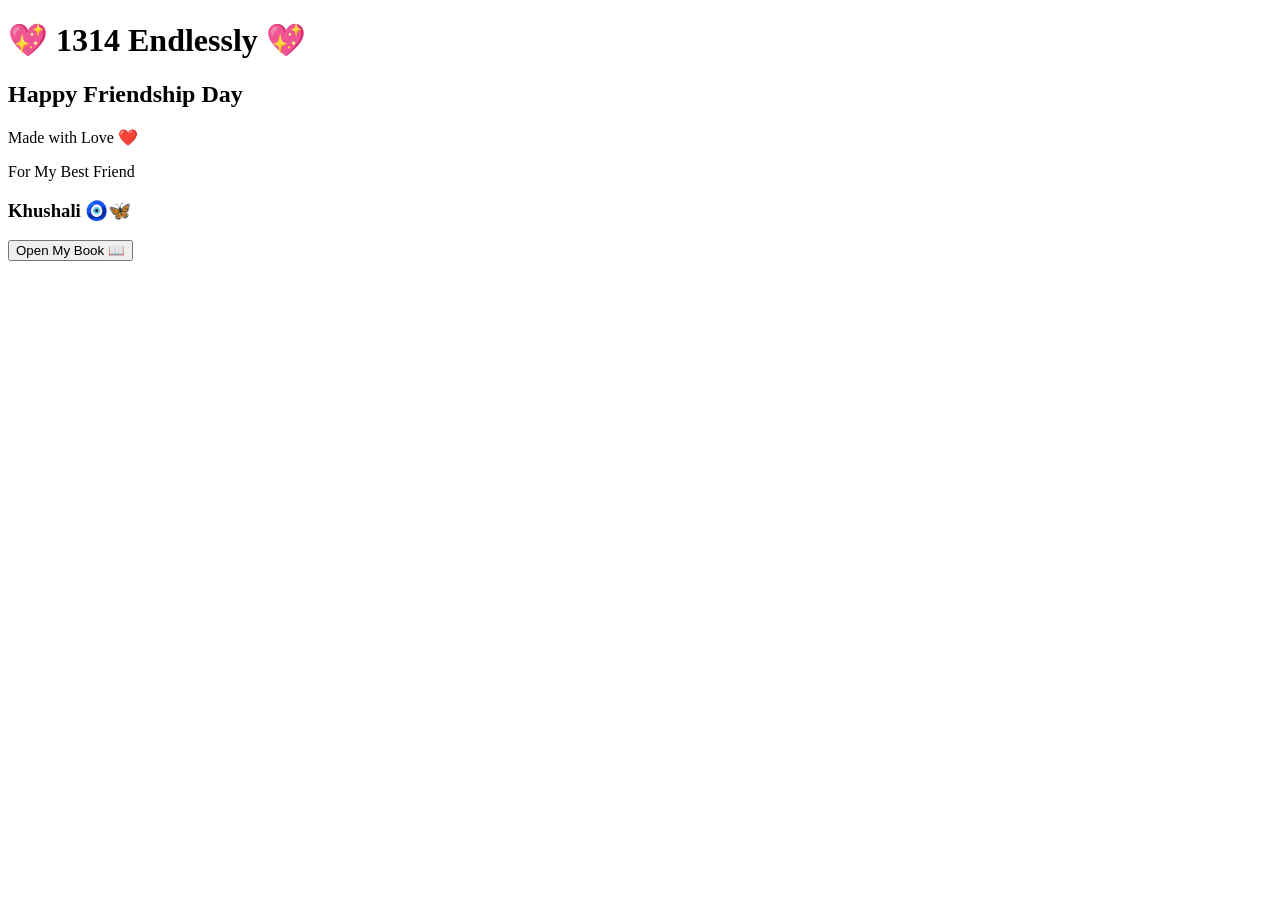
==== index.html @ 7ed36197 "Rename Index.Html to index.html" ====
<!DOCTYPE html>
<html lang="en">
<head>
<meta charset="UTF-8">
<meta name="viewport" content="width=device-width, initial-scale=1.0">
<title>1314 Endlessly ❤️</title>

<link rel="stylesheet" href="css/style.css">

</head>

<body>

<div class="welcome">

<h1>💖 1314 Endlessly 💖</h1>

<h2>Happy Friendship Day</h2>

<p>
Made with Love ❤️
</p>

<p>
For My Best Friend
</p>

<h3>Khushali 🧿🦋</h3>

<button onclick="openBook()">
Open My Book 📖
</button>

</div>

<script src="js/script.js"></script>

</body>
</html>
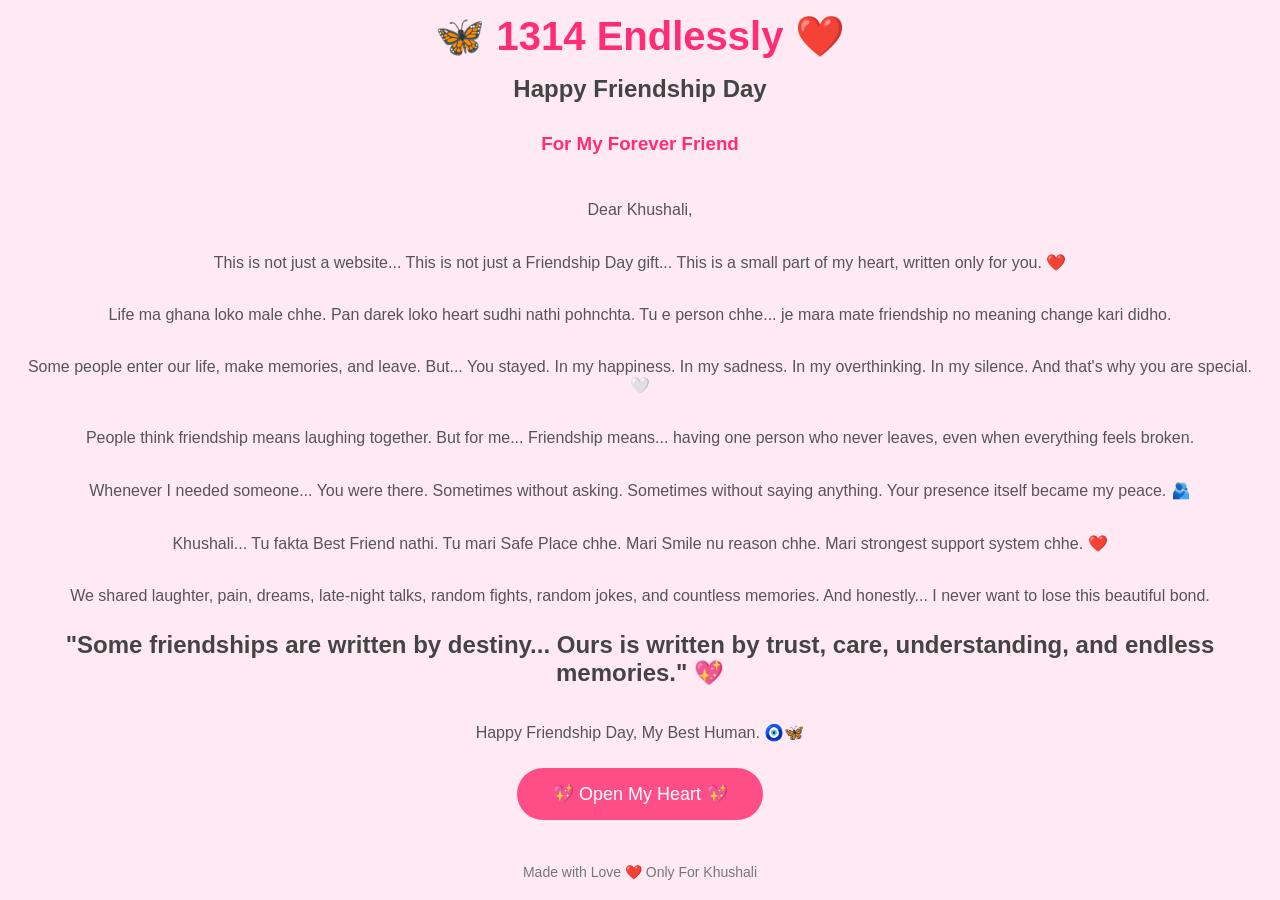
==== commit 14fde4a4: "Update index.html" ====
--- a/index.html
+++ b/index.html
@@ -1,8 +1,12 @@
 <!DOCTYPE html>
 <html lang="en">
+
 <head>
+
 <meta charset="UTF-8">
+
 <meta name="viewport" content="width=device-width, initial-scale=1.0">
+
 <title>1314 Endlessly ❤️</title>
 
 <link rel="stylesheet" href="css/style.css">
@@ -13,27 +17,214 @@
 
 <div class="welcome">
 
-<h1>💖 1314 Endlessly 💖</h1>
+<h1>🦋 1314 Endlessly ❤️</h1>
 
 <h2>Happy Friendship Day</h2>
 
-<p>
+<h3>For My Forever Friend</h3>
+
+<br>
+
+<p>
+
+Dear Khushali,
+
+</p>
+
+<br>
+
+<p>
+
+This is not just a website...
+
+This is not just a Friendship Day gift...
+
+This is a small part of my heart,
+
+written only for you.
+
+❤️
+
+</p>
+
+<br>
+
+<p>
+
+Life ma ghana loko male chhe.
+
+Pan darek loko heart sudhi nathi pohnchta.
+
+Tu e person chhe...
+
+je mara mate friendship no meaning change kari didho.
+
+</p>
+
+<br>
+
+<p>
+
+Some people enter our life,
+
+make memories,
+
+and leave.
+
+But...
+
+You stayed.
+
+In my happiness.
+
+In my sadness.
+
+In my overthinking.
+
+In my silence.
+
+And that's why
+
+you are special.
+
+🤍
+
+</p>
+
+<br>
+
+<p>
+
+People think friendship means
+
+laughing together.
+
+But for me...
+
+Friendship means...
+
+having one person
+
+who never leaves,
+
+even when everything feels broken.
+
+</p>
+
+<br>
+
+<p>
+
+Whenever I needed someone...
+
+You were there.
+
+Sometimes without asking.
+
+Sometimes without saying anything.
+
+Your presence itself became my peace.
+
+🫂
+
+</p>
+
+<br>
+
+<p>
+
+Khushali...
+
+Tu fakta Best Friend nathi.
+
+Tu mari Safe Place chhe.
+
+Mari Smile nu reason chhe.
+
+Mari strongest support system chhe.
+
+❤️
+
+</p>
+
+<br>
+
+<p>
+
+We shared
+
+laughter,
+
+pain,
+
+dreams,
+
+late-night talks,
+
+random fights,
+
+random jokes,
+
+and countless memories.
+
+And honestly...
+
+I never want to lose this beautiful bond.
+
+</p>
+
+<br>
+
+<h2>
+
+"Some friendships are written by destiny...
+
+Ours is written by trust,
+
+care,
+
+understanding,
+
+and endless memories."
+
+💖
+
+</h2>
+
+<br>
+
+<p>
+
+Happy Friendship Day,
+
+My Best Human.
+
+🧿🦋
+
+</p>
+
+<br>
+
+<button onclick="openBook()">
+
+💖 Open My Heart 💖
+
+</button>
+
+<br><br>
+
+<p style="font-size:14px;color:#777;">
+
 Made with Love ❤️
-</p>
-
-<p>
-For My Best Friend
-</p>
-
-<h3>Khushali 🧿🦋</h3>
-
-<button onclick="openBook()">
-Open My Book 📖
-</button>
+
+Only For Khushali
+
+</p>
 
 </div>
 
 <script src="js/script.js"></script>
 
 </body>
+
 </html>
--- a/css/style.css
+++ b/css/style.css
@@ -0,0 +1,237 @@
+/* =========================
+   GLOBAL
+========================= */
+
+*{
+    margin:0;
+    padding:0;
+    box-sizing:border-box;
+}
+
+body{
+    font-family:Arial, Helvetica, sans-serif;
+    background:#ffeaf4;
+    overflow:hidden;
+}
+
+/* =========================
+   WELCOME PAGE
+========================= */
+
+.welcome{
+    height:100vh;
+    display:flex;
+    flex-direction:column;
+    justify-content:center;
+    align-items:center;
+    text-align:center;
+    padding:20px;
+}
+
+.welcome h1{
+    font-size:40px;
+    color:#ff2d75;
+    margin-bottom:15px;
+}
+
+.welcome h2{
+    color:#444;
+    margin-bottom:10px;
+}
+
+.welcome p{
+    margin:8px 0;
+    color:#555;
+}
+
+.welcome h3{
+    margin:20px 0;
+    color:#ff2d75;
+}
+
+button{
+    padding:15px 35px;
+    border:none;
+    border-radius:40px;
+    background:#ff4d88;
+    color:white;
+    font-size:18px;
+    cursor:pointer;
+    transition:.3s;
+}
+
+button:hover{
+    background:#ff2d75;
+}
+
+/* =========================
+   BOOK
+========================= */
+
+.book{
+    width:100%;
+    height:100vh;
+    display:flex;
+    justify-content:center;
+    align-items:center;
+    padding:20px;
+}
+
+/* =========================
+   PAGE
+========================= */
+
+.page{
+
+    display:none;
+
+    width:95%;
+    max-width:700px;
+
+    height:90vh;
+
+    background:white;
+
+    border-radius:20px;
+
+    box-shadow:0 0 20px rgba(0,0,0,.2);
+
+    padding:30px;
+
+    text-align:center;
+
+    justify-content:center;
+
+    align-items:center;
+
+    flex-direction:column;
+
+    animation:fade .6s;
+
+}
+
+.page.active{
+    display:flex;
+}
+
+.page h1{
+    color:#ff2d75;
+    margin-bottom:20px;
+}
+
+.page h2{
+    margin-bottom:20px;
+}
+
+.page p{
+    font-size:18px;
+    line-height:30px;
+    color:#444;
+}
+
+.page img{
+    width:250px;
+    border-radius:15px;
+    margin:20px 0;
+    box-shadow:0 0 15px rgba(0,0,0,.2);
+}
+
+/* =========================
+   BUTTONS
+========================= */
+
+.controls{
+
+    position:fixed;
+
+    bottom:20px;
+
+    left:0;
+
+    width:100%;
+
+    display:flex;
+
+    justify-content:center;
+
+    gap:20px;
+
+}
+
+.controls button{
+
+    padding:12px 25px;
+
+    font-size:18px;
+
+}
+
+/* =========================
+   ANIMATION
+========================= */
+
+@keyframes fade{
+
+    from{
+
+        opacity:0;
+
+        transform:translateX(50px);
+
+    }
+
+    to{
+
+        opacity:1;
+
+        transform:translateX(0);
+
+    }
+
+}
+
+/* =========================
+   MOBILE
+========================= */
+
+@media(max-width:768px){
+
+.page{
+
+width:95%;
+
+height:88vh;
+
+padding:20px;
+
+}
+
+.page h1{
+
+font-size:28px;
+
+}
+
+.page p{
+
+font-size:16px;
+
+line-height:26px;
+
+}
+
+.page img{
+
+width:200px;
+
+}
+
+button{
+
+font-size:16px;
+
+padding:12px 25px;
+
+}
+
+  }
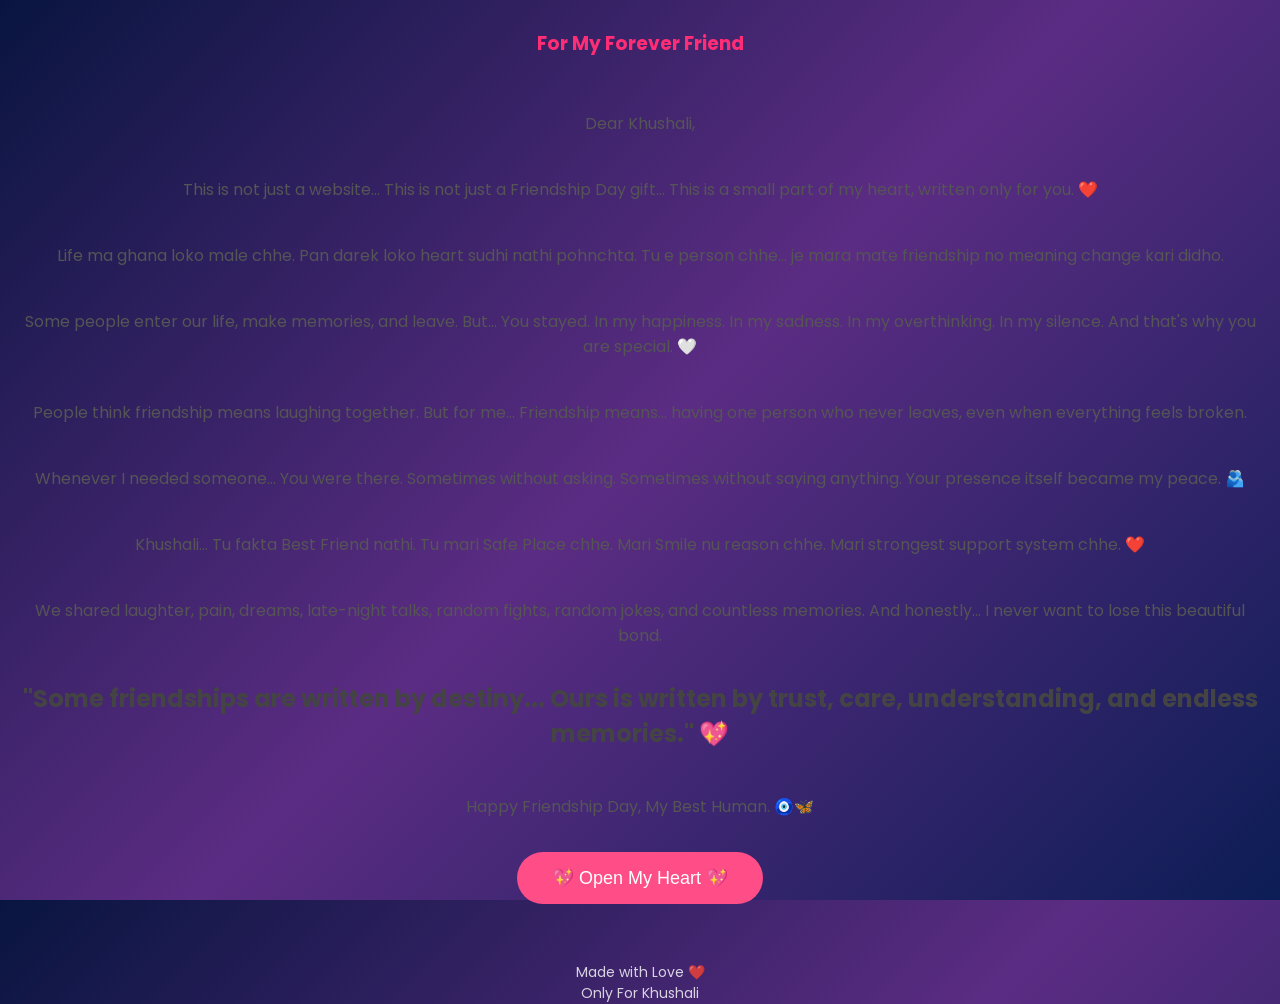
==== commit 417749b7: "Update index.html" ====
--- a/index.html
+++ b/index.html
@@ -206,25 +206,25 @@
 <br>
 
 <button onclick="openBook()">
-
 💖 Open My Heart 💖
-
 </button>
 
 <br><br>
 
-<p style="font-size:14px;color:#777;">
-
-Made with Love ❤️
-
+<p style="font-size:14px;color:#fff;opacity:.8;">
+Made with Love ❤️<br>
 Only For Khushali
-
-</p>
-
-</div>
+</p>
+
+</div> <!-- welcome div close -->
+
+<script>
+function openBook() {
+    window.location.href = "book.html";
+}
+</script>
 
 <script src="js/script.js"></script>
 
 </body>
-
 </html>
--- a/css/style.css
+++ b/css/style.css
@@ -1,16 +1,48 @@
 /* =========================
    GLOBAL
 ========================= */
-
+@import url('https://fonts.googleapis.com/css2?family=Great+Vibes&family=Poppins:wght@300;400;600;700&display=swap');
+.title{
+    font-family:'Great Vibes', cursive;
+}
 *{
     margin:0;
     padding:0;
     box-sizing:border-box;
 }
-
+.page{
+    display:none;
+    width:95%;
+    max-width:700px;
+    height:90vh;
+
+    background:rgba(255,255,255,.12);
+    backdrop-filter:blur(15px);
+    border:1px solid rgba(255,255,255,.2);
+    border-radius:25px;
+    box-shadow:0 10px 40px rgba(0,0,0,.35);
+
+    padding:30px;
+
+    text-align:center;
+    justify-content:center;
+    align-items:center;
+    flex-direction:column;
+
+    animation:fade .6s;
+
+    overflow-y:auto;
+    scrollbar-width:none;
+}
+.page.active{
+    display:flex;
+}
+.page::-webkit-scrollbar{
+    display:none;
+}
 body{
-    font-family:Arial, Helvetica, sans-serif;
-    background:#ffeaf4;
+    font-family: 'Poppins', Arial, Helvetica, sans-serif;
+    background: linear-gradient(135deg,#091540,#5b2c83,#0c1d55);
     overflow:hidden;
 }
 
@@ -81,38 +113,9 @@
    PAGE
 ========================= */
 
-.page{
-
-    display:none;
-
-    width:95%;
-    max-width:700px;
-
-    height:90vh;
-
-    background:white;
-
-    border-radius:20px;
-
-    box-shadow:0 0 20px rgba(0,0,0,.2);
-
-    padding:30px;
-
-    text-align:center;
-
-    justify-content:center;
-
-    align-items:center;
-
-    flex-direction:column;
-
-    animation:fade .6s;
-
-}
-
-.page.active{
-    display:flex;
-}
+
+
+
 
 .page h1{
     color:#ff2d75;
@@ -126,112 +129,340 @@
 .page p{
     font-size:18px;
     line-height:30px;
-    color:#444;
-}
-
+    color:white;
+}
+
+
+
+/* =========================
+   BUTTONS
+========================= */
+
+.controls{
+
+    position:fixed;
+
+    bottom:20px;
+
+    left:0;
+
+    width:100%;
+
+    display:flex;
+
+    justify-content:center;
+
+    gap:20px;
+
+}
+
+.controls button{
+
+    padding:12px 25px;
+
+    font-size:18px;
+
+}
+
+/* =========================
+   ANIMATION
+========================= */
+
+@keyframes fade{
+
+    from{
+
+        opacity:0;
+
+        transform:translateX(50px);
+
+    }
+
+    to{
+
+        opacity:1;
+
+        transform:translateX(0);
+
+    }
+
+}
+
+/* =========================
+   MOBILE
+========================= */
+
+/* =========================
+   MOBILE
+========================= */
+
+@media(max-width:768px){
+
+    .page{
+        width:95%;
+        height:88vh;
+        padding:20px;
+    }
+
+    .page h1{
+        font-size:28px;
+    }
+
+    .page p{
+        font-size:16px;
+        line-height:26px;
+    }
+
+    button{
+        font-size:16px;
+        padding:12px 25px;
+    }
+
+    .page img{
+        width:180px;
+    }
+
+}
+
+/* =======================
+PAGE 1
+========================== */
+
+.cover-page{
+background-attachment: fixed;
+display:flex;
+justify-content:center;
+align-items:center;
+background:
+
+linear-gradient(135deg,#091540,#5b2c83,#0c1d55);
+
+background-size:400% 400%;
+
+animation:bgMove 10s infinite;
+
+color:white;
+
+position:relative;
+
+overflow:hidden;
+
+}
+
+.cover-overlay{
+
+width:100%;
+
+height:100%;
+
+display:flex;
+
+justify-content:center;
+
+align-items:center;
+
+flex-direction:column;
+
+padding:30px;
+
+text-align:center;
+
+backdrop-filter:blur(5px);
+
+}
+
+.chapter{
+
+letter-spacing:8px;
+
+font-size:14px;
+
+opacity:.8;
+
+}
+
+.title{
+
+font-size:75px;
+
+font-weight:bold;
+
+letter-spacing:4px;
+
+margin-top:20px;
+
+margin-bottom:0;
+
+color:#FFD700;
+
+text-shadow:0 0 20px rgba(255,215,0,.6);
+
+}
+
+.subtitle{
+
+font-size:28px;
+
+margin-top:0;
+
+margin-bottom:20px;
+
+}
+
+.line{
+
+width:120px;
+
+height:3px;
+
+background:white;
+
+margin:20px auto;
+
+border-radius:20px;
+
+}
+
+.small-text{
+
+font-size:20px;
+
+line-height:35px;
+
+max-width:550px;
+
+margin-bottom:30px;
+
+}
+
+.friend-box{
+
+background:rgba(255,255,255,.12);
+
+padding:25px;
+
+border-radius:25px;
+
+backdrop-filter:blur(10px);
+
+width:90%;
+
+max-width:550px;
+
+}
+
+.friend-box h2{
+
+margin-bottom:15px;
+
+}
+
+.friend-box p{
+    font-size:18px;
+    line-height:30px;
+    color:white;
+}
+
+.heart{
+
+font-size:60px;
+
+margin-top:30px;
+
+animation:heartBeat 1.5s infinite;
+
+}
+
+.swipe{
+
+margin-top:30px;
+
+font-size:18px;
+
+animation:move 1.5s infinite;
+
+}
+
+/* Background Animation */
+
+@keyframes bgMove{
+
+0%{
+
+background-position:0% 50%;
+
+}
+
+50%{
+
+background-position:100% 50%;
+
+}
+
+100%{
+
+background-position:0% 50%;
+
+}
+
+}
+
+@keyframes heartBeat{
+
+0%{
+
+transform:scale(1);
+
+}
+
+50%{
+
+transform:scale(1.15);
+
+}
+
+100%{
+
+transform:scale(1);
+
+}
+
+}
+
+@keyframes move{
+
+0%{
+
+transform:translateX(0);
+
+}
+
+50%{
+
+transform:translateX(-15px);
+
+}
+
+100%{
+
+transform:translateX(0);
+
+}
+
+}
 .page img{
-    width:250px;
+    width:220px;
+    height:auto;
     border-radius:15px;
+    margin:10px;
+    object-fit:cover;
+    box-shadow:0 5px 15px rgba(0,0,0,.4);
+}
+
+.gallery{
+    display:flex;
+    flex-wrap:wrap;
+    justify-content:center;
+    gap:15px;
     margin:20px 0;
-    box-shadow:0 0 15px rgba(0,0,0,.2);
-}
-
-/* =========================
-   BUTTONS
-========================= */
-
-.controls{
-
-    position:fixed;
-
-    bottom:20px;
-
-    left:0;
-
-    width:100%;
-
-    display:flex;
-
-    justify-content:center;
-
-    gap:20px;
-
-}
-
-.controls button{
-
-    padding:12px 25px;
-
-    font-size:18px;
-
-}
-
-/* =========================
-   ANIMATION
-========================= */
-
-@keyframes fade{
-
-    from{
-
-        opacity:0;
-
-        transform:translateX(50px);
-
-    }
-
-    to{
-
-        opacity:1;
-
-        transform:translateX(0);
-
-    }
-
-}
-
-/* =========================
-   MOBILE
-========================= */
-
-@media(max-width:768px){
-
-.page{
-
-width:95%;
-
-height:88vh;
-
-padding:20px;
-
-}
-
-.page h1{
-
-font-size:28px;
-
-}
-
-.page p{
-
-font-size:16px;
-
-line-height:26px;
-
-}
-
-.page img{
-
-width:200px;
-
-}
-
-button{
-
-font-size:16px;
-
-padding:12px 25px;
-
-}
-
-  }
+}
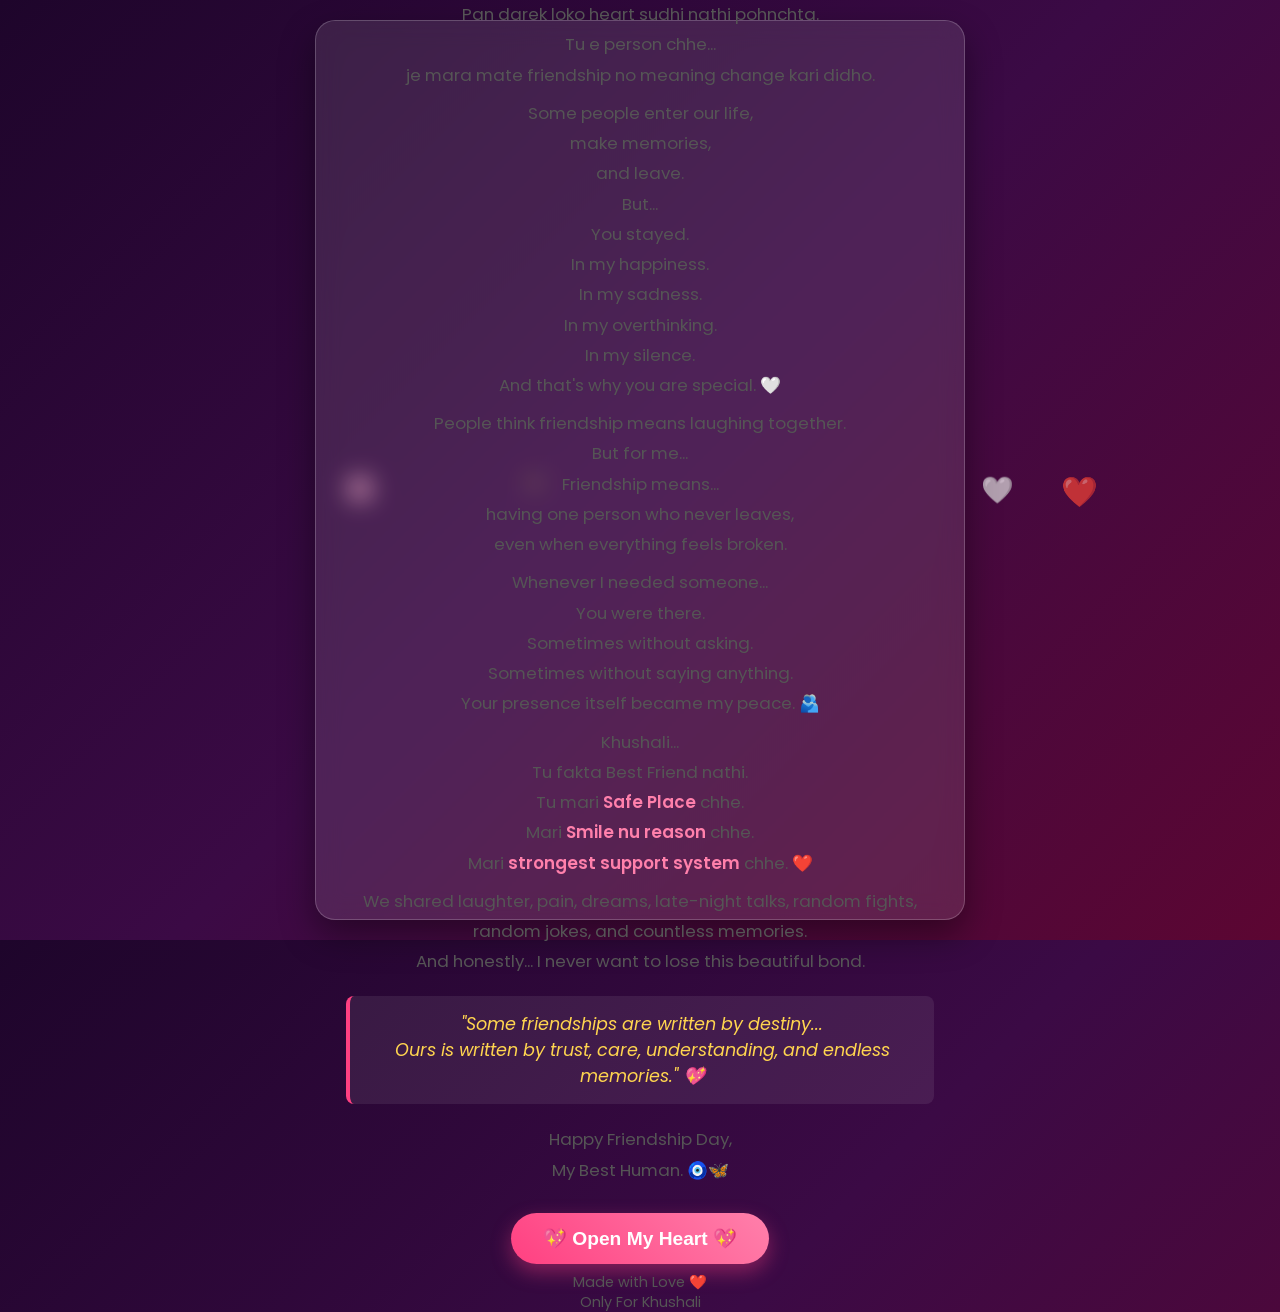
==== commit 5e5a54df: "Update index.html" ====
--- a/index.html
+++ b/index.html
@@ -2,229 +2,281 @@
 <html lang="en">
 
 <head>
-
-<meta charset="UTF-8">
-
-<meta name="viewport" content="width=device-width, initial-scale=1.0">
-
-<title>1314 Endlessly ❤️</title>
-
-<link rel="stylesheet" href="css/style.css">
-
+    <meta charset="UTF-8">
+    <meta name="viewport" content="width=device-width, initial-scale=1.0">
+    <title>1314 Endlessly ❤️ | For Khushali</title>
+    <!-- Google Fonts for Elegant Typography -->
+    <link href="https://fonts.googleapis.com/css2?family=Dancing+Script:wght@600;700&family=Poppins:wght@300;400;600&display=swap" rel="stylesheet">
+    <link rel="stylesheet" href="css/style.css">
+
+    <style>
+        * {
+            margin: 0;
+            padding: 0;
+            box-sizing: border-box;
+        }
+
+        body {
+            font-family: 'Poppins', sans-serif;
+            background: linear-gradient(135deg, #1e052b, #3b0a45, #5c0632);
+            color: #ffffff;
+            min-height: 100vh;
+            display: flex;
+            justify-content: center;
+            align-items: center;
+            padding: 20px;
+            overflow-x: hidden;
+            position: relative;
+        }
+
+        /* Floating background particles */
+        .particle {
+            position: fixed;
+            pointer-events: none;
+            animation: floatUp 8s linear infinite;
+            opacity: 0.7;
+            z-index: 1;
+        }
+
+        @keyframes floatUp {
+            0% {
+                transform: translateY(100vh) scale(0.5) rotate(0deg);
+                opacity: 1;
+            }
+            100% {
+                transform: translateY(-10vh) scale(1.2) rotate(360deg);
+                opacity: 0;
+            }
+        }
+
+        .welcome-card {
+            background: rgba(255, 255, 255, 0.1);
+            backdrop-filter: blur(12px);
+            -webkit-backdrop-filter: blur(12px);
+            border: 1px solid rgba(255, 255, 255, 0.2);
+            border-radius: 20px;
+            padding: 40px 30px;
+            max-width: 650px;
+            width: 100%;
+            text-align: center;
+            box-shadow: 0 15px 35px rgba(0, 0, 0, 0.4);
+            z-index: 2;
+            animation: fadeIn 1.5s ease-in-out;
+        }
+
+        @keyframes fadeIn {
+            from { opacity: 0; transform: translateY(20px); }
+            to { opacity: 1; transform: translateY(0); }
+        }
+
+        h1 {
+            font-family: 'Dancing Script', cursive;
+            font-size: 2.8rem;
+            color: #ff80ab;
+            margin-bottom: 5px;
+            text-shadow: 0 0 10px rgba(255, 128, 171, 0.5);
+        }
+
+        h2 {
+            font-size: 1.5rem;
+            color: #ffd54f;
+            margin-bottom: 5px;
+            font-weight: 600;
+        }
+
+        h3 {
+            font-size: 1.1rem;
+            color: #e0e0e0;
+            font-weight: 300;
+            margin-bottom: 25px;
+            letter-spacing: 1px;
+        }
+
+        .quote-box {
+            background: rgba(255, 255, 255, 0.08);
+            border-left: 4px solid #ff4081;
+            padding: 15px 20px;
+            margin: 20px 0;
+            border-radius: 8px;
+            font-style: italic;
+            text-align: center;
+        }
+
+        .message-p {
+            font-size: 1.05rem;
+            line-height: 1.8;
+            color: #f3e5f5;
+            margin-bottom: 18px;
+        }
+
+        .highlight-text {
+            color: #ff80ab;
+            font-weight: 600;
+        }
+
+        .open-btn {
+            background: linear-gradient(45deg, #ff4081, #ff80ab);
+            color: white;
+            font-size: 1.2rem;
+            font-weight: 600;
+            padding: 14px 32px;
+            border: none;
+            border-radius: 50px;
+            cursor: pointer;
+            box-shadow: 0 8px 20px rgba(255, 64, 129, 0.4);
+            transition: all 0.3s ease;
+            margin-top: 20px;
+            display: inline-block;
+        }
+
+        .open-btn:hover {
+            transform: translateY(-3px) scale(1.03);
+            box-shadow: 0 12px 25px rgba(255, 64, 129, 0.6);
+            background: linear-gradient(45deg, #ff80ab, #ff4081);
+        }
+
+        .footer-note {
+            font-size: 0.9rem;
+            color: rgba(255, 255, 255, 0.7);
+            margin-top: 25px;
+            line-height: 1.4;
+        }
+
+        @media (max-width: 600px) {
+            .welcome-card {
+                padding: 25px 18px;
+            }
+            h1 {
+                font-size: 2.2rem;
+            }
+            h2 {
+                font-size: 1.2rem;
+            }
+            .message-p {
+                font-size: 0.95rem;
+            }
+        }
+    </style>
 </head>
 
 <body>
 
-<div class="welcome">
-
-<h1>🦋 1314 Endlessly ❤️</h1>
-
-<h2>Happy Friendship Day</h2>
-
-<h3>For My Forever Friend</h3>
-
-<br>
-
-<p>
-
-Dear Khushali,
-
-</p>
-
-<br>
-
-<p>
-
-This is not just a website...
-
-This is not just a Friendship Day gift...
-
-This is a small part of my heart,
-
-written only for you.
-
-❤️
-
-</p>
-
-<br>
-
-<p>
-
-Life ma ghana loko male chhe.
-
-Pan darek loko heart sudhi nathi pohnchta.
-
-Tu e person chhe...
-
-je mara mate friendship no meaning change kari didho.
-
-</p>
-
-<br>
-
-<p>
-
-Some people enter our life,
-
-make memories,
-
-and leave.
-
-But...
-
-You stayed.
-
-In my happiness.
-
-In my sadness.
-
-In my overthinking.
-
-In my silence.
-
-And that's why
-
-you are special.
-
-🤍
-
-</p>
-
-<br>
-
-<p>
-
-People think friendship means
-
-laughing together.
-
-But for me...
-
-Friendship means...
-
-having one person
-
-who never leaves,
-
-even when everything feels broken.
-
-</p>
-
-<br>
-
-<p>
-
-Whenever I needed someone...
-
-You were there.
-
-Sometimes without asking.
-
-Sometimes without saying anything.
-
-Your presence itself became my peace.
-
-🫂
-
-</p>
-
-<br>
-
-<p>
-
-Khushali...
-
-Tu fakta Best Friend nathi.
-
-Tu mari Safe Place chhe.
-
-Mari Smile nu reason chhe.
-
-Mari strongest support system chhe.
-
-❤️
-
-</p>
-
-<br>
-
-<p>
-
-We shared
-
-laughter,
-
-pain,
-
-dreams,
-
-late-night talks,
-
-random fights,
-
-random jokes,
-
-and countless memories.
-
-And honestly...
-
-I never want to lose this beautiful bond.
-
-</p>
-
-<br>
-
-<h2>
-
-"Some friendships are written by destiny...
-
-Ours is written by trust,
-
-care,
-
-understanding,
-
-and endless memories."
-
-💖
-
-</h2>
-
-<br>
-
-<p>
-
-Happy Friendship Day,
-
-My Best Human.
-
-🧿🦋
-
-</p>
-
-<br>
-
-<button onclick="openBook()">
-💖 Open My Heart 💖
-</button>
-
-<br><br>
-
-<p style="font-size:14px;color:#fff;opacity:.8;">
-Made with Love ❤️<br>
-Only For Khushali
-</p>
-
-</div> <!-- welcome div close -->
-
-<script>
-function openBook() {
-    window.location.href = "book.html";
-}
-</script>
-
-<script src="js/script.js"></script>
+    <!-- Particle Animation Container -->
+    <div id="particle-container"></div>
+
+    <div class="welcome welcome-card">
+        <h1>🦋 1314 Endlessly ❤️</h1>
+        <h2>Happy Friendship Day</h2>
+        <h3>For My Forever Friend</h3>
+
+        <div class="content-box">
+            <p class="message-p">Dear Khushali,</p>
+
+            <p class="message-p">
+                This is not just a website...<br>
+                This is not just a Friendship Day gift...<br>
+                This is a small part of my heart,<br>
+                written only for you. ❤️
+            </p>
+
+            <p class="message-p">
+                Life ma ghana loko male chhe.<br>
+                Pan darek loko heart sudhi nathi pohnchta.<br>
+                Tu e person chhe...<br>
+                je mara mate friendship no meaning change kari didho.
+            </p>
+
+            <p class="message-p">
+                Some people enter our life,<br>
+                make memories,<br>
+                and leave.<br>
+                But...<br>
+                You stayed.<br>
+                In my happiness.<br>
+                In my sadness.<br>
+                In my overthinking.<br>
+                In my silence.<br>
+                And that's why you are special. 🤍
+            </p>
+
+            <p class="message-p">
+                People think friendship means laughing together.<br>
+                But for me...<br>
+                Friendship means...<br>
+                having one person who never leaves,<br>
+                even when everything feels broken.
+            </p>
+
+            <p class="message-p">
+                Whenever I needed someone...<br>
+                You were there.<br>
+                Sometimes without asking.<br>
+                Sometimes without saying anything.<br>
+                Your presence itself became my peace. 🫂
+            </p>
+
+            <p class="message-p">
+                Khushali...<br>
+                Tu fakta Best Friend nathi.<br>
+                Tu mari <span class="highlight-text">Safe Place</span> chhe.<br>
+                Mari <span class="highlight-text">Smile nu reason</span> chhe.<br>
+                Mari <span class="highlight-text">strongest support system</span> chhe. ❤️
+            </p>
+
+            <p class="message-p">
+                We shared laughter, pain, dreams, late-night talks, random fights, random jokes, and countless memories.<br>
+                And honestly... I never want to lose this beautiful bond.
+            </p>
+
+            <div class="quote-box">
+                <p style="margin:0; font-size: 1.1rem; color: #ffd54f;">
+                    "Some friendships are written by destiny...<br>
+                    Ours is written by trust, care, understanding, and endless memories." 💖
+                </p>
+            </div>
+
+            <p class="message-p">
+                Happy Friendship Day,<br>
+                My Best Human. 🧿🦋
+            </p>
+        </div>
+
+        <button class="open-btn" onclick="openBook()">💖 Open My Heart 💖</button>
+
+        <p class="footer-note">
+            Made with Love ❤️<br>
+            Only For Khushali
+        </p>
+    </div>
+
+    <script>
+        function openBook() {
+            window.location.href = "book.html";
+        }
+
+        // Hearts & Butterflies Animation Script
+        const container = document.getElementById('particle-container');
+        const icons = ['❤️', '🦋', '💖', '🤍', '✨', '🌸'];
+
+        function createParticle() {
+            const particle = document.createElement('div');
+            particle.classList.add('particle');
+            particle.innerText = icons[Math.floor(Math.random() * icons.length)];
+            particle.style.left = Math.random() * 100 + 'vw';
+            particle.style.animationDuration = (Math.random() * 3 + 5) + 's';
+            particle.style.fontSize = (Math.random() * 15 + 15) + 'px';
+            container.appendChild(particle);
+
+            setTimeout(() => {
+                particle.remove();
+            }, 8000);
+        }
+
+        setInterval(createParticle, 400);
+    </script>
+
+    <script src="js/script.js"></script>
 
 </body>
+
 </html>
--- a/css/style.css
+++ b/css/style.css
@@ -43,7 +43,10 @@
 body{
     font-family: 'Poppins', Arial, Helvetica, sans-serif;
     background: linear-gradient(135deg,#091540,#5b2c83,#0c1d55);
-    overflow:hidden;
+   position:relative;
+    overflow-x:hidden;
+  overflow-y:hidden;
+   min-height:100vh;
 }
 
 /* =========================
@@ -100,6 +103,468 @@
    BOOK
 ========================= */
 
+
+
+/* =========================
+   PAGE
+========================= */
+
+
+
+
+
+.page h1{
+    color:#ff2d75;
+    margin-bottom:20px;
+}
+
+.page h2{
+    margin-bottom:20px;
+}
+
+.page p{
+    font-size:18px;
+    line-height:30px;
+    color:white;
+}
+
+
+
+/* =========================
+   BUTTONS
+========================= */
+
+.controls{
+
+    position:fixed;
+
+    bottom:20px;
+
+    left:0;
+
+    width:100%;
+
+    display:flex;
+
+    justify-content:center;
+
+    gap:20px;
+
+}
+
+.controls button{
+
+    padding:12px 25px;
+
+    font-size:18px;
+
+}
+
+/* =========================
+   ANIMATION
+========================= */
+
+@keyframes fade{
+
+    from{
+
+        opacity:0;
+
+        transform:translateX(50px);
+
+    }
+
+    to{
+
+        opacity:1;
+
+        transform:translateX(0);
+
+    }
+
+}
+
+/* =========================
+   MOBILE
+========================= */
+
+/* =========================
+   MOBILE
+========================= */
+
+@media(max-width:768px){
+
+    .page{
+        width:95%;
+        height:88vh;
+        padding:20px;
+       
+    }
+
+    .page h1{
+        font-size:28px;
+    }
+
+    .page p{
+        font-size:16px;
+        line-height:26px;
+    }
+
+    button{
+        font-size:16px;
+        padding:12px 25px;
+    }
+
+    .page img{
+        width:180px;
+    }
+
+}
+
+/* =======================
+PAGE 1
+========================== */
+
+.cover-page{
+background-attachment: fixed;
+display:flex;
+justify-content:center;
+align-items:center;
+background:
+
+linear-gradient(135deg,#091540,#5b2c83,#0c1d55);
+
+background-size:400% 400%;
+
+animation:bgMove 10s infinite;
+
+color:white;
+
+position:relative;
+
+overflow:hidden;
+
+}
+
+.cover-overlay{
+
+width:100%;
+
+height:100%;
+
+display:flex;
+
+justify-content:center;
+
+align-items:center;
+
+flex-direction:column;
+
+padding:30px;
+
+text-align:center;
+
+backdrop-filter:blur(5px);
+
+}
+
+.chapter{
+
+letter-spacing:8px;
+
+font-size:14px;
+
+opacity:.8;
+
+}
+
+.title{
+
+font-size:75px;
+
+font-weight:bold;
+
+letter-spacing:4px;
+
+margin-top:20px;
+
+margin-bottom:0;
+
+color:#FFD700;
+
+text-shadow:0 0 20px rgba(255,215,0,.6);
+
+}
+
+.subtitle{
+
+font-size:28px;
+
+margin-top:0;
+
+margin-bottom:20px;
+
+}
+
+.line{
+
+width:120px;
+
+height:3px;
+
+background:white;
+
+margin:20px auto;
+
+border-radius:20px;
+
+}
+
+.small-text{
+
+font-size:20px;
+
+line-height:35px;
+
+max-width:550px;
+
+margin-bottom:30px;
+
+}
+
+.friend-box{
+
+background:rgba(255,255,255,.12);
+
+padding:25px;
+
+border-radius:25px;
+
+backdrop-filter:blur(10px);
+
+width:90%;
+
+max-width:550px;
+
+}
+
+.friend-box h2{
+
+margin-bottom:15px;
+
+}
+
+.friend-box p{
+    font-size:18px;
+    line-height:30px;
+    color:white;
+}
+
+.heart{
+
+font-size:60px;
+
+margin-top:30px;
+
+animation:heartBeat 1.5s infinite;
+
+}
+
+.swipe{
+
+margin-top:30px;
+
+font-size:18px;
+
+animation:move 1.5s infinite;
+
+}
+
+/* Background Animation */
+
+@keyframes bgMove{
+
+0%{
+
+background-position:0% 50%;
+
+}
+
+50%{
+
+background-position:100% 50%;
+
+}
+
+100%{
+
+background-position:0% 50%;
+
+}
+
+}
+
+@keyframes heartBeat{
+
+0%{
+
+transform:scale(1);
+
+}
+
+50%{
+
+transform:scale(1.15);
+
+}
+
+100%{
+
+transform:scale(1);
+
+}
+
+}
+
+@keyframes move{
+
+0%{
+
+transform:translateX(0);
+
+}
+
+50%{
+
+transform:translateX(-15px);
+
+}
+
+100%{
+
+transform:translateX(0);
+
+}
+
+}
+.page img{
+    width:220px;
+    height:auto;
+    border-radius:15px;
+    margin:10px;
+    object-fit:cover;
+    box-shadow:0 5px 15px rgba(0,0,0,.4);
+}
+
+.gallery{
+    display:flex;
+    flex-wrap:wrap;
+    justify-content:center;
+    gap:15px;
+    margin:20px 0;
+}
+/* ===========================
+   FLOATING HEARTS
+=========================== */
+
+.hearts{
+    position:fixed;
+    top:0;
+    left:0;
+    width:100%;
+    height:100%;
+    pointer-events:none;
+    overflow:hidden;
+    z-index:0;
+}
+
+.hearts span{
+    position:absolute;
+    bottom:-60px;
+    font-size:28px;
+    animation:floatHeart linear infinite;
+    opacity:.8;
+}
+
+/* Position */
+
+.hearts span:nth-child(1){
+left:5%;
+animation-duration:10s;
+font-size:30px;
+}
+
+.hearts span:nth-child(2){
+left:15%;
+animation-duration:12s;
+}
+
+.hearts span:nth-child(3){
+left:28%;
+animation-duration:8s;
+font-size:34px;
+}
+
+.hearts span:nth-child(4){
+left:40%;
+animation-duration:14s;
+}
+
+.hearts span:nth-child(5){
+left:52%;
+animation-duration:11s;
+font-size:32px;
+}
+
+.hearts span:nth-child(6){
+left:64%;
+animation-duration:9s;
+}
+
+.hearts span:nth-child(7){
+left:75%;
+animation-duration:13s;
+font-size:30px;
+}
+
+.hearts span:nth-child(8){
+left:84%;
+animation-duration:10s;
+}
+
+.hearts span:nth-child(9){
+left:92%;
+animation-duration:15s;
+font-size:34px;
+}
+
+.hearts span:nth-child(10){
+left:97%;
+animation-duration:12s;
+}
+
+@keyframes floatHeart{
+
+0%{
+transform:translateY(0) rotate(0deg);
+opacity:0;
+}
+
+20%{
+opacity:1;
+}
+
+100%{
+transform:translateY(-120vh) rotate(360deg);
+opacity:0;
+}
+
+}
+
+/* ===========================
+   BOOK ABOVE HEARTS
+=========================== */
+
 .book{
     width:100%;
     height:100vh;
@@ -107,362 +572,162 @@
     justify-content:center;
     align-items:center;
     padding:20px;
-}
-
-/* =========================
-   PAGE
-========================= */
-
-
-
-
-
-.page h1{
-    color:#ff2d75;
-    margin-bottom:20px;
-}
-
-.page h2{
-    margin-bottom:20px;
-}
-
-.page p{
-    font-size:18px;
-    line-height:30px;
-    color:white;
-}
-
-
-
-/* =========================
-   BUTTONS
-========================= */
-
-.controls{
-
-    position:fixed;
-
-    bottom:20px;
-
-    left:0;
-
-    width:100%;
-
-    display:flex;
-
-    justify-content:center;
-
-    gap:20px;
-
-}
-
-.controls button{
-
-    padding:12px 25px;
-
-    font-size:18px;
-
-}
-
-/* =========================
-   ANIMATION
-========================= */
-
-@keyframes fade{
-
-    from{
-
-        opacity:0;
-
-        transform:translateX(50px);
-
-    }
-
+
+    position:relative;
+    z-index:2;
+}
+
+.page{
+    position:relative;
+    z-index:2;
+}
+
+/* ===========================
+   PART 2B - PREMIUM EFFECTS
+=========================== */
+
+/* Glass Hover Effect */
+.page{
+    transition:transform .5s ease, box-shadow .5s ease;
+}
+
+.page:hover{
+    transform:scale(1.01);
+    box-shadow:0 20px 50px rgba(255,255,255,.15);
+}
+
+/* Smooth Images */
+.gallery img{
+    transition:transform .4s ease, box-shadow .4s ease;
+    cursor:pointer;
+}
+
+.gallery img:hover{
+    transform:scale(1.08) rotate(-2deg);
+    box-shadow:0 10px 25px rgba(255,255,255,.35);
+}
+
+/* Button Glow */
+button{
+    box-shadow:0 0 20px rgba(255,77,136,.35);
+}
+
+button:hover{
+    box-shadow:0 0 35px rgba(255,77,136,.8);
+    transform:translateY(-2px);
+}
+
+/* Floating Animation */
+.page.active{
+    animation:fade .6s, floating 5s ease-in-out infinite;
+}
+
+@keyframes floating{
+    0%{
+        transform:translateY(0px);
+    }
+    50%{
+        transform:translateY(-6px);
+    }
+    100%{
+        transform:translateY(0px);
+    }
+}
+
+/* Shine Effect on Title */
+.title{
+    background:linear-gradient(90deg,#FFD700,#ffffff,#FFD700);
+    background-size:200% auto;
+    -webkit-background-clip:text;
+    -webkit-text-fill-color:transparent;
+    animation:shine 4s linear infinite;
+}
+
+@keyframes shine{
     to{
-
-        opacity:1;
-
-        transform:translateX(0);
-
-    }
-
-}
-
-/* =========================
-   MOBILE
-========================= */
-
-/* =========================
-   MOBILE
-========================= */
-
-@media(max-width:768px){
-
-    .page{
-        width:95%;
-        height:88vh;
-        padding:20px;
-    }
-
-    .page h1{
-        font-size:28px;
-    }
-
-    .page p{
-        font-size:16px;
-        line-height:26px;
-    }
-
-    button{
-        font-size:16px;
-        padding:12px 25px;
-    }
-
-    .page img{
-        width:180px;
-    }
-
-}
-
-/* =======================
-PAGE 1
-========================== */
-
+        background-position:200% center;
+    }
+}
+
+/* Page Fade */
+.page{
+    animation:fade .7s ease;
+}
+/* ===========================
+   PART 3A - PREMIUM BOOK EFFECT
+=========================== */
+
+/* Book Container */
+.book{
+    perspective:1800px;
+}
+
+/* Book Page */
+.page{
+    transform-origin:left center;
+    transition:
+        transform .7s ease,
+        opacity .7s ease,
+        box-shadow .7s ease;
+}
+
+/* Active Page */
+.page.active{
+    transform:rotateY(0deg) scale(1);
+    opacity:1;
+}
+
+/* Shadow */
+.page{
+    box-shadow:
+        0 15px 35px rgba(0,0,0,.35),
+        inset 0 0 30px rgba(255,255,255,.05);
+}
+
+/* Soft Border Glow */
+.page::before{
+    content:"";
+    position:absolute;
+    inset:0;
+    border-radius:25px;
+    pointer-events:none;
+    border:1px solid rgba(255,255,255,.08);
+    box-shadow:inset 0 0 40px rgba(255,255,255,.05);
+}
+
+/* Cover Page Glow */
 .cover-page{
-background-attachment: fixed;
-display:flex;
-justify-content:center;
-align-items:center;
-background:
-
-linear-gradient(135deg,#091540,#5b2c83,#0c1d55);
-
-background-size:400% 400%;
-
-animation:bgMove 10s infinite;
-
-color:white;
-
-position:relative;
-
-overflow:hidden;
-
-}
-
-.cover-overlay{
-
-width:100%;
-
-height:100%;
-
-display:flex;
-
-justify-content:center;
-
-align-items:center;
-
-flex-direction:column;
-
-padding:30px;
-
-text-align:center;
-
-backdrop-filter:blur(5px);
-
-}
-
-.chapter{
-
-letter-spacing:8px;
-
-font-size:14px;
-
-opacity:.8;
-
-}
-
-.title{
-
-font-size:75px;
-
-font-weight:bold;
-
-letter-spacing:4px;
-
-margin-top:20px;
-
-margin-bottom:0;
-
-color:#FFD700;
-
-text-shadow:0 0 20px rgba(255,215,0,.6);
-
-}
-
-.subtitle{
-
-font-size:28px;
-
-margin-top:0;
-
-margin-bottom:20px;
-
-}
-
-.line{
-
-width:120px;
-
-height:3px;
-
-background:white;
-
-margin:20px auto;
-
-border-radius:20px;
-
-}
-
-.small-text{
-
-font-size:20px;
-
-line-height:35px;
-
-max-width:550px;
-
-margin-bottom:30px;
-
-}
-
-.friend-box{
-
-background:rgba(255,255,255,.12);
-
-padding:25px;
-
-border-radius:25px;
-
-backdrop-filter:blur(10px);
-
-width:90%;
-
-max-width:550px;
-
-}
-
-.friend-box h2{
-
-margin-bottom:15px;
-
-}
-
-.friend-box p{
-    font-size:18px;
-    line-height:30px;
-    color:white;
-}
-
-.heart{
-
-font-size:60px;
-
-margin-top:30px;
-
-animation:heartBeat 1.5s infinite;
-
-}
-
-.swipe{
-
-margin-top:30px;
-
-font-size:18px;
-
-animation:move 1.5s infinite;
-
-}
-
-/* Background Animation */
-
-@keyframes bgMove{
-
-0%{
-
-background-position:0% 50%;
-
-}
-
-50%{
-
-background-position:100% 50%;
-
-}
-
-100%{
-
-background-position:0% 50%;
-
-}
-
-}
-
-@keyframes heartBeat{
-
-0%{
-
-transform:scale(1);
-
-}
-
-50%{
-
-transform:scale(1.15);
-
-}
-
-100%{
-
-transform:scale(1);
-
-}
-
-}
-
-@keyframes move{
-
-0%{
-
-transform:translateX(0);
-
-}
-
-50%{
-
-transform:translateX(-15px);
-
-}
-
-100%{
-
-transform:translateX(0);
-
-}
-
-}
-.page img{
-    width:220px;
-    height:auto;
-    border-radius:15px;
-    margin:10px;
-    object-fit:cover;
-    box-shadow:0 5px 15px rgba(0,0,0,.4);
-}
-
-.gallery{
-    display:flex;
-    flex-wrap:wrap;
-    justify-content:center;
-    gap:15px;
-    margin:20px 0;
-}
+    box-shadow:
+        0 0 40px rgba(255,105,180,.25),
+        0 0 80px rgba(255,105,180,.12);
+}
+
+/* Gallery Images */
+.gallery img{
+    border:3px solid rgba(255,255,255,.2);
+    transition:.4s;
+}
+
+.gallery img:hover{
+    transform:scale(1.08);
+    border-color:#FFD700;
+}
+
+/* Text Selection */
+::selection{
+    background:#ff4d88;
+    color:#fff;
+}
+
+/* Smooth Scroll */
+html{
+    scroll-behavior:smooth;
+}
+.page{
+    will-change: transform;
+    backface-visibility: hidden;
+}
+.gallery img{
+    object-fit: cover;
+    border-radius:18px;
+}
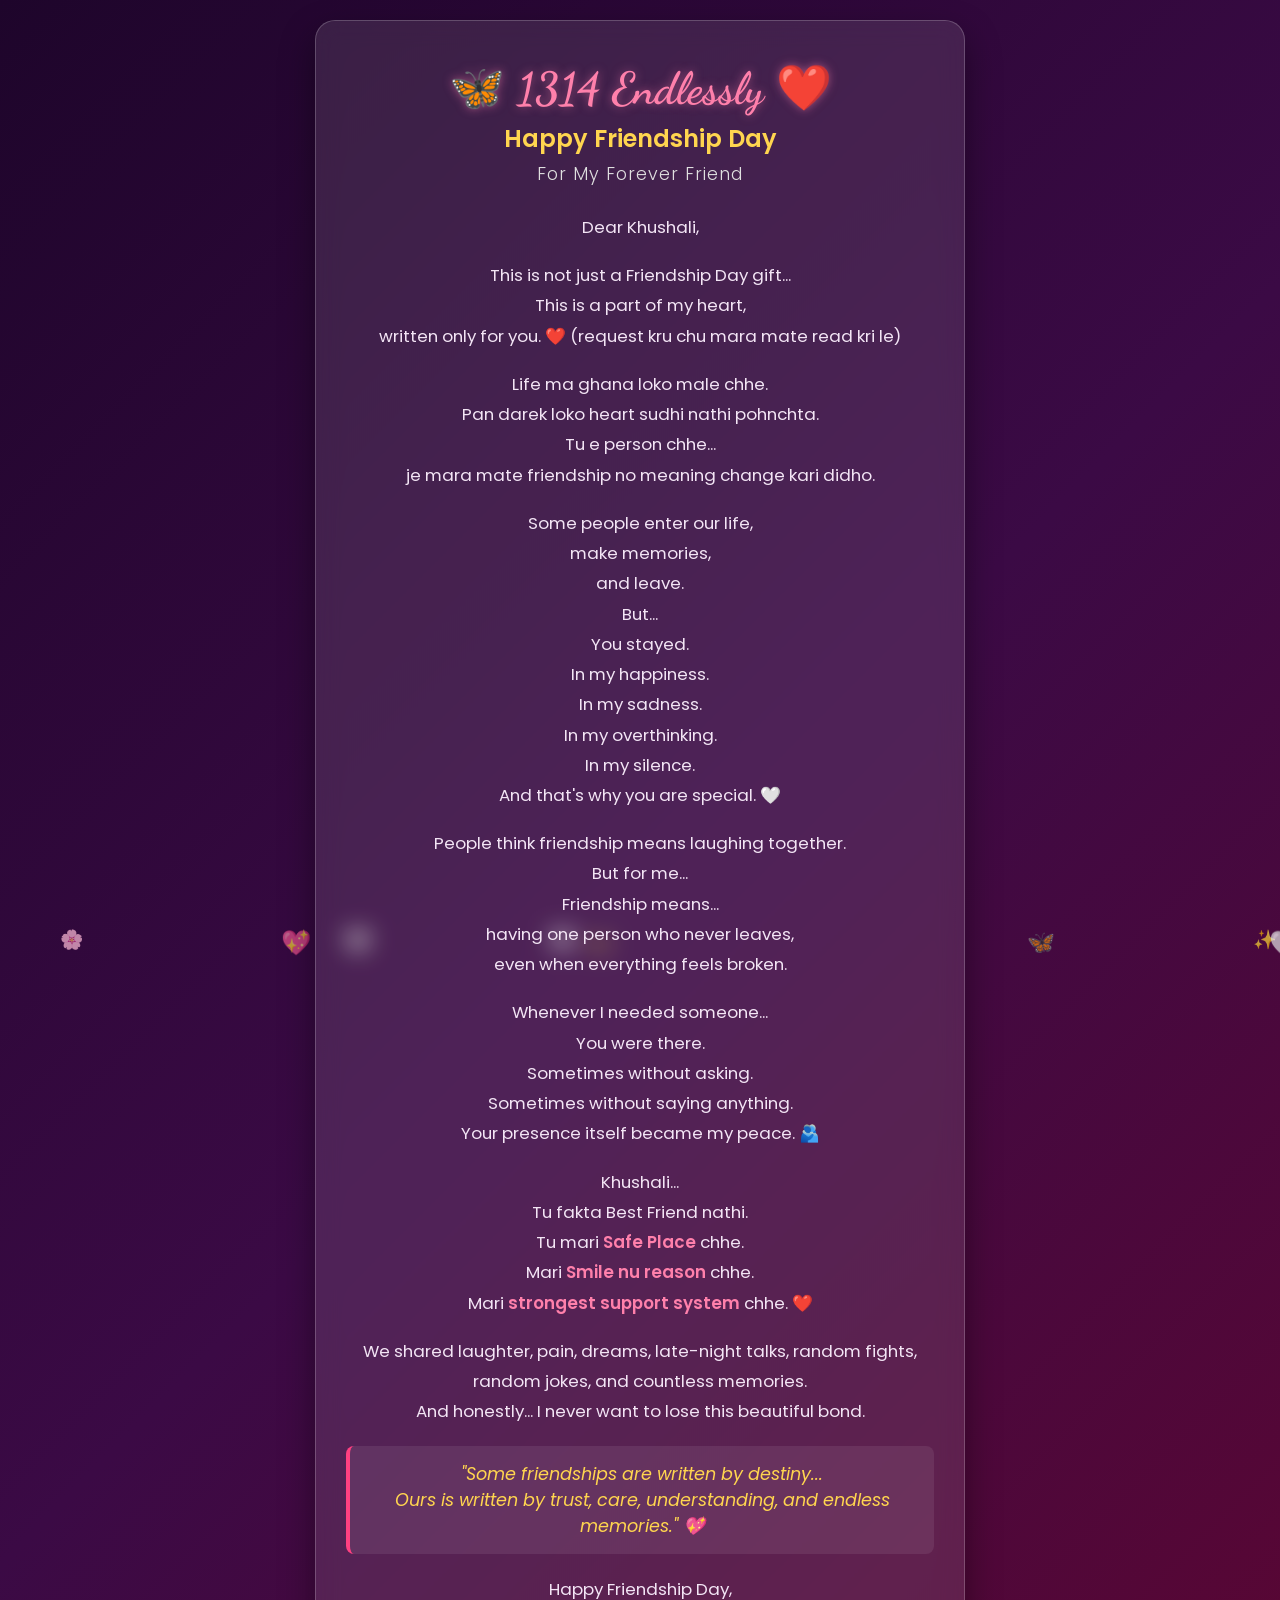
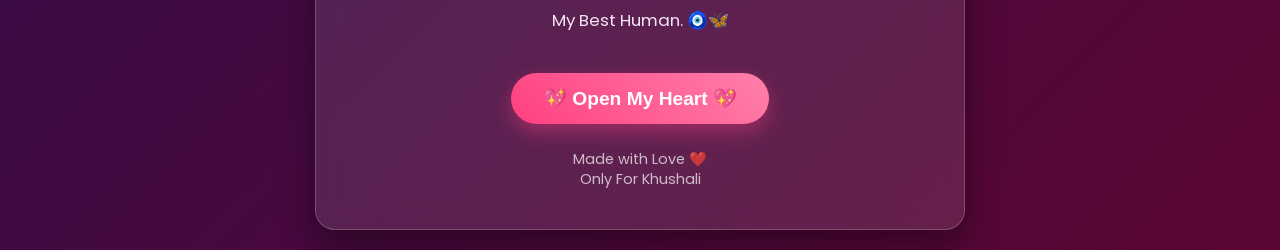
==== commit 4647a774: "Update index.html" ====
--- a/index.html
+++ b/index.html
@@ -173,10 +173,10 @@
             <p class="message-p">Dear Khushali,</p>
 
             <p class="message-p">
-                This is not just a website...<br>
                 This is not just a Friendship Day gift...<br>
-                This is a small part of my heart,<br>
+                This is a part of my heart,<br>
                 written only for you. ❤️
+                (request kru chu mara mate read kri le)
             </p>
 
             <p class="message-p">
--- a/css/style.css
+++ b/css/style.css
@@ -1,733 +1,448 @@
-/* =========================
-   GLOBAL
-========================= */
-@import url('https://fonts.googleapis.com/css2?family=Great+Vibes&family=Poppins:wght@300;400;600;700&display=swap');
-.title{
-    font-family:'Great Vibes', cursive;
-}
-*{
-    margin:0;
-    padding:0;
-    box-sizing:border-box;
-}
-.page{
-    display:none;
-    width:95%;
-    max-width:700px;
-    height:90vh;
-
-    background:rgba(255,255,255,.12);
-    backdrop-filter:blur(15px);
-    border:1px solid rgba(255,255,255,.2);
-    border-radius:25px;
-    box-shadow:0 10px 40px rgba(0,0,0,.35);
-
-    padding:30px;
-
-    text-align:center;
-    justify-content:center;
-    align-items:center;
-    flex-direction:column;
-
-    animation:fade .6s;
-
-    overflow-y:auto;
-    scrollbar-width:none;
-}
-.page.active{
-    display:flex;
-}
-.page::-webkit-scrollbar{
-    display:none;
-}
-body{
-    font-family: 'Poppins', Arial, Helvetica, sans-serif;
-    background: linear-gradient(135deg,#091540,#5b2c83,#0c1d55);
-   position:relative;
-    overflow-x:hidden;
-  overflow-y:hidden;
-   min-height:100vh;
-}
-
-/* =========================
-   WELCOME PAGE
-========================= */
-
-.welcome{
-    height:100vh;
-    display:flex;
-    flex-direction:column;
-    justify-content:center;
-    align-items:center;
-    text-align:center;
-    padding:20px;
-}
-
-.welcome h1{
-    font-size:40px;
-    color:#ff2d75;
-    margin-bottom:15px;
-}
-
-.welcome h2{
-    color:#444;
-    margin-bottom:10px;
-}
-
-.welcome p{
-    margin:8px 0;
-    color:#555;
-}
-
-.welcome h3{
-    margin:20px 0;
-    color:#ff2d75;
-}
-
-button{
-    padding:15px 35px;
-    border:none;
-    border-radius:40px;
-    background:#ff4d88;
-    color:white;
-    font-size:18px;
-    cursor:pointer;
-    transition:.3s;
-}
-
-button:hover{
-    background:#ff2d75;
-}
-
-/* =========================
-   BOOK
-========================= */
-
-
-
-/* =========================
-   PAGE
-========================= */
-
-
-
-
-
-.page h1{
-    color:#ff2d75;
-    margin-bottom:20px;
-}
-
-.page h2{
-    margin-bottom:20px;
-}
-
-.page p{
-    font-size:18px;
-    line-height:30px;
-    color:white;
-}
-
-
-
-/* =========================
-   BUTTONS
-========================= */
-
-.controls{
-
-    position:fixed;
-
-    bottom:20px;
-
-    left:0;
-
-    width:100%;
-
-    display:flex;
-
-    justify-content:center;
-
-    gap:20px;
-
-}
-
-.controls button{
-
-    padding:12px 25px;
-
-    font-size:18px;
-
-}
-
-/* =========================
-   ANIMATION
-========================= */
-
-@keyframes fade{
-
-    from{
-
-        opacity:0;
-
-        transform:translateX(50px);
-
+/* ==========================================
+   GLOBAL & DIARY THEME STYLES
+   ========================================== */
+
+* {
+    margin: 0;
+    padding: 0;
+    box-sizing: border-box;
+}
+
+body {
+    font-family: 'Poppins', sans-serif;
+    min-height: 100vh;
+    overflow-x: hidden;
+    position: relative;
+}
+
+/* Background for Welcome / Index Page */
+.index-body {
+    background: linear-gradient(135deg, #2c091f, #4a1032, #1d0517);
+    display: flex;
+    justify-content: center;
+    align-items: center;
+    padding: 20px;
+}
+
+/* Background for FlipBook Page */
+.book-body {
+    background: linear-gradient(135deg, #2b0821, #481232, #180415);
+    display: flex;
+    flex-direction: column;
+    align-items: center;
+    justify-content: center;
+    padding: 20px 10px;
+}
+
+/* Floating Particles */
+.particle {
+    position: fixed;
+    pointer-events: none;
+    animation: floatUp 8s linear infinite;
+    z-index: 1;
+}
+
+@keyframes floatUp {
+    0% {
+        transform: translateY(100vh) scale(0.5) rotate(0deg);
+        opacity: 0.9;
     }
-
-    to{
-
-        opacity:1;
-
-        transform:translateX(0);
-
+    100% {
+        transform: translateY(-10vh) scale(1.2) rotate(360deg);
+        opacity: 0;
     }
-
-}
-
-/* =========================
-   MOBILE
-========================= */
-
-/* =========================
-   MOBILE
-========================= */
-
-@media(max-width:768px){
-
-    .page{
-        width:95%;
-        height:88vh;
-        padding:20px;
-       
+}
+
+/* ==========================================
+   INDEX / WELCOME STYLES
+   ========================================== */
+
+.welcome-container {
+    width: 100%;
+    max-width: 600px;
+    z-index: 2;
+}
+
+.diary-cover {
+    background: linear-gradient(145deg, #7a153b, #520c26);
+    border: 3px solid #e0a96d;
+    border-radius: 16px;
+    padding: 35px 25px;
+    box-shadow: 0 20px 50px rgba(0, 0, 0, 0.7);
+    position: relative;
+    text-align: center;
+    color: #fff;
+}
+
+.bookmark-ribbon {
+    position: absolute;
+    top: 0;
+    right: 30px;
+    width: 24px;
+    height: 70px;
+    background: #d4af37;
+    clip-path: polygon(0 0, 100% 0, 100% 100%, 50% 85%, 0 100%);
+}
+
+.golden-tag {
+    font-size: 0.85rem;
+    letter-spacing: 2px;
+    color: #fce196;
+    text-transform: uppercase;
+    display: block;
+    margin-bottom: 10px;
+}
+
+.main-title {
+    font-family: 'Dancing Script', cursive;
+    font-size: 3rem;
+    color: #ffd700;
+    margin-bottom: 5px;
+}
+
+.sub-title {
+    font-size: 1.4rem;
+    color: #f8bbd0;
+}
+
+.dedication {
+    font-size: 1rem;
+    color: #ffecb3;
+    margin-bottom: 20px;
+}
+
+.letter-preview {
+    background: rgba(255, 255, 255, 0.08);
+    backdrop-filter: blur(8px);
+    border-left: 4px solid #fce196;
+    border-radius: 8px;
+    padding: 18px;
+    margin: 20px 0;
+    text-align: left;
+}
+
+.dear-text {
+    font-family: 'Caveat', cursive;
+    font-size: 1.6rem;
+    color: #ffd700;
+}
+
+.letter-body {
+    font-size: 0.95rem;
+    line-height: 1.6;
+    color: #f8bbd0;
+}
+
+.shayari-text {
+    font-family: 'Caveat', cursive;
+    font-size: 1.35rem;
+    color: #ffffff;
+    text-align: center;
+    background: rgba(0,0,0,0.2);
+    padding: 10px;
+    border-radius: 6px;
+}
+
+.open-book-btn {
+    background: linear-gradient(45deg, #d4af37, #fce196);
+    color: #3e081c;
+    font-size: 1.15rem;
+    font-weight: 700;
+    padding: 14px 30px;
+    border: none;
+    border-radius: 30px;
+    cursor: pointer;
+    margin-top: 15px;
+}
+
+.footer-credit {
+    font-size: 0.85rem;
+    color: rgba(255, 255, 255, 0.7);
+    margin-top: 20px;
+}
+
+/* ==========================================
+   SINGLE-PAGE BOOK STYLES (PURE JS PAGE SWITCHER)
+   ========================================== */
+
+.book-header {
+    font-family: 'Dancing Script', cursive;
+    color: #fce196;
+    font-size: 2.2rem;
+    margin-bottom: 15px;
+    z-index: 2;
+    text-align: center;
+}
+
+.book-stage {
+    position: relative;
+    z-index: 2;
+    margin-bottom: 15px;
+    width: 100%;
+    max-width: 480px;
+    display: flex;
+    justify-content: center;
+}
+
+.book-card-container {
+    width: 100%;
+    position: relative;
+    min-height: 540px;
+}
+
+/* Each Page Card */
+.book-page {
+    display: none; /* Hide all pages by default */
+    width: 100%;
+    min-height: 540px;
+    border-radius: 12px;
+    box-shadow: 0 20px 40px rgba(0, 0, 0, 0.7);
+    padding: 30px 25px;
+    box-sizing: border-box;
+    flex-direction: column;
+    justify-content: space-between;
+    animation: pageFadeIn 0.5s ease-in-out forwards;
+}
+
+/* Show Active Page Only */
+.book-page.active-page {
+    display: flex !important;
+}
+
+@keyframes pageFadeIn {
+    from {
+        opacity: 0;
+        transform: translateY(15px) scale(0.98);
     }
-
-    .page h1{
-        font-size:28px;
+    to {
+        opacity: 1;
+        transform: translateY(0) scale(1);
     }
-
-    .page p{
-        font-size:16px;
-        line-height:26px;
-    }
-
-    button{
-        font-size:16px;
-        padding:12px 25px;
-    }
-
-    .page img{
-        width:180px;
-    }
-
-}
-
-/* =======================
-PAGE 1
-========================== */
-
-.cover-page{
-background-attachment: fixed;
-display:flex;
-justify-content:center;
-align-items:center;
-background:
-
-linear-gradient(135deg,#091540,#5b2c83,#0c1d55);
-
-background-size:400% 400%;
-
-animation:bgMove 10s infinite;
-
-color:white;
-
-position:relative;
-
-overflow:hidden;
-
-}
-
-.cover-overlay{
-
-width:100%;
-
-height:100%;
-
-display:flex;
-
-justify-content:center;
-
-align-items:center;
-
-flex-direction:column;
-
-padding:30px;
-
-text-align:center;
-
-backdrop-filter:blur(5px);
-
-}
-
-.chapter{
-
-letter-spacing:8px;
-
-font-size:14px;
-
-opacity:.8;
-
-}
-
-.title{
-
-font-size:75px;
-
-font-weight:bold;
-
-letter-spacing:4px;
-
-margin-top:20px;
-
-margin-bottom:0;
-
-color:#FFD700;
-
-text-shadow:0 0 20px rgba(255,215,0,.6);
-
-}
-
-.subtitle{
-
-font-size:28px;
-
-margin-top:0;
-
-margin-bottom:20px;
-
-}
-
-.line{
-
-width:120px;
-
-height:3px;
-
-background:white;
-
-margin:20px auto;
-
-border-radius:20px;
-
-}
-
-.small-text{
-
-font-size:20px;
-
-line-height:35px;
-
-max-width:550px;
-
-margin-bottom:30px;
-
-}
-
-.friend-box{
-
-background:rgba(255,255,255,.12);
-
-padding:25px;
-
-border-radius:25px;
-
-backdrop-filter:blur(10px);
-
-width:90%;
-
-max-width:550px;
-
-}
-
-.friend-box h2{
-
-margin-bottom:15px;
-
-}
-
-.friend-box p{
-    font-size:18px;
-    line-height:30px;
-    color:white;
-}
-
-.heart{
-
-font-size:60px;
-
-margin-top:30px;
-
-animation:heartBeat 1.5s infinite;
-
-}
-
-.swipe{
-
-margin-top:30px;
-
-font-size:18px;
-
-animation:move 1.5s infinite;
-
-}
-
-/* Background Animation */
-
-@keyframes bgMove{
-
-0%{
-
-background-position:0% 50%;
-
-}
-
-50%{
-
-background-position:100% 50%;
-
-}
-
-100%{
-
-background-position:0% 50%;
-
-}
-
-}
-
-@keyframes heartBeat{
-
-0%{
-
-transform:scale(1);
-
-}
-
-50%{
-
-transform:scale(1.15);
-
-}
-
-100%{
-
-transform:scale(1);
-
-}
-
-}
-
-@keyframes move{
-
-0%{
-
-transform:translateX(0);
-
-}
-
-50%{
-
-transform:translateX(-15px);
-
-}
-
-100%{
-
-transform:translateX(0);
-
-}
-
-}
-.page img{
-    width:220px;
-    height:auto;
-    border-radius:15px;
-    margin:10px;
-    object-fit:cover;
-    box-shadow:0 5px 15px rgba(0,0,0,.4);
-}
-
-.gallery{
-    display:flex;
-    flex-wrap:wrap;
-    justify-content:center;
-    gap:15px;
-    margin:20px 0;
-}
-/* ===========================
-   FLOATING HEARTS
-=========================== */
-
-.hearts{
-    position:fixed;
-    top:0;
-    left:0;
-    width:100%;
-    height:100%;
-    pointer-events:none;
-    overflow:hidden;
-    z-index:0;
-}
-
-.hearts span{
-    position:absolute;
-    bottom:-60px;
-    font-size:28px;
-    animation:floatHeart linear infinite;
-    opacity:.8;
-}
-
-/* Position */
-
-.hearts span:nth-child(1){
-left:5%;
-animation-duration:10s;
-font-size:30px;
-}
-
-.hearts span:nth-child(2){
-left:15%;
-animation-duration:12s;
-}
-
-.hearts span:nth-child(3){
-left:28%;
-animation-duration:8s;
-font-size:34px;
-}
-
-.hearts span:nth-child(4){
-left:40%;
-animation-duration:14s;
-}
-
-.hearts span:nth-child(5){
-left:52%;
-animation-duration:11s;
-font-size:32px;
-}
-
-.hearts span:nth-child(6){
-left:64%;
-animation-duration:9s;
-}
-
-.hearts span:nth-child(7){
-left:75%;
-animation-duration:13s;
-font-size:30px;
-}
-
-.hearts span:nth-child(8){
-left:84%;
-animation-duration:10s;
-}
-
-.hearts span:nth-child(9){
-left:92%;
-animation-duration:15s;
-font-size:34px;
-}
-
-.hearts span:nth-child(10){
-left:97%;
-animation-duration:12s;
-}
-
-@keyframes floatHeart{
-
-0%{
-transform:translateY(0) rotate(0deg);
-opacity:0;
-}
-
-20%{
-opacity:1;
-}
-
-100%{
-transform:translateY(-120vh) rotate(360deg);
-opacity:0;
-}
-
-}
-
-/* ===========================
-   BOOK ABOVE HEARTS
-=========================== */
-
-.book{
-    width:100%;
-    height:100vh;
-    display:flex;
-    justify-content:center;
-    align-items:center;
-    padding:20px;
-
-    position:relative;
-    z-index:2;
-}
-
-.page{
-    position:relative;
-    z-index:2;
-}
-
-/* ===========================
-   PART 2B - PREMIUM EFFECTS
-=========================== */
-
-/* Glass Hover Effect */
-.page{
-    transition:transform .5s ease, box-shadow .5s ease;
-}
-
-.page:hover{
-    transform:scale(1.01);
-    box-shadow:0 20px 50px rgba(255,255,255,.15);
-}
-
-/* Smooth Images */
-.gallery img{
-    transition:transform .4s ease, box-shadow .4s ease;
-    cursor:pointer;
-}
-
-.gallery img:hover{
-    transform:scale(1.08) rotate(-2deg);
-    box-shadow:0 10px 25px rgba(255,255,255,.35);
-}
-
-/* Button Glow */
-button{
-    box-shadow:0 0 20px rgba(255,77,136,.35);
-}
-
-button:hover{
-    box-shadow:0 0 35px rgba(255,77,136,.8);
-    transform:translateY(-2px);
-}
-
-/* Floating Animation */
-.page.active{
-    animation:fade .6s, floating 5s ease-in-out infinite;
-}
-
-@keyframes floating{
-    0%{
-        transform:translateY(0px);
-    }
-    50%{
-        transform:translateY(-6px);
-    }
-    100%{
-        transform:translateY(0px);
-    }
-}
-
-/* Shine Effect on Title */
-.title{
-    background:linear-gradient(90deg,#FFD700,#ffffff,#FFD700);
-    background-size:200% auto;
-    -webkit-background-clip:text;
-    -webkit-text-fill-color:transparent;
-    animation:shine 4s linear infinite;
-}
-
-@keyframes shine{
-    to{
-        background-position:200% center;
-    }
-}
-
-/* Page Fade */
-.page{
-    animation:fade .7s ease;
-}
-/* ===========================
-   PART 3A - PREMIUM BOOK EFFECT
-=========================== */
-
-/* Book Container */
-.book{
-    perspective:1800px;
-}
-
-/* Book Page */
-.page{
-    transform-origin:left center;
-    transition:
-        transform .7s ease,
-        opacity .7s ease,
-        box-shadow .7s ease;
-}
-
-/* Active Page */
-.page.active{
-    transform:rotateY(0deg) scale(1);
-    opacity:1;
-}
-
-/* Shadow */
-.page{
-    box-shadow:
-        0 15px 35px rgba(0,0,0,.35),
-        inset 0 0 30px rgba(255,255,255,.05);
-}
-
-/* Soft Border Glow */
-.page::before{
-    content:"";
-    position:absolute;
-    inset:0;
-    border-radius:25px;
-    pointer-events:none;
-    border:1px solid rgba(255,255,255,.08);
-    box-shadow:inset 0 0 40px rgba(255,255,255,.05);
-}
-
-/* Cover Page Glow */
-.cover-page{
-    box-shadow:
-        0 0 40px rgba(255,105,180,.25),
-        0 0 80px rgba(255,105,180,.12);
-}
-
-/* Gallery Images */
-.gallery img{
-    border:3px solid rgba(255,255,255,.2);
-    transition:.4s;
-}
-
-.gallery img:hover{
-    transform:scale(1.08);
-    border-color:#FFD700;
-}
-
-/* Text Selection */
-::selection{
-    background:#ff4d88;
-    color:#fff;
-}
-
-/* Smooth Scroll */
-html{
-    scroll-behavior:smooth;
-}
-.page{
-    will-change: transform;
-    backface-visibility: hidden;
-}
-.gallery img{
+}
+
+/* Journal Paper Texture */
+.journal-page {
+    background: #faf3e0;
+    background-image: repeating-linear-gradient(#faf3e0 0px, #faf3e0 27px, #e3d5b8 28px);
+    border-left: 4px solid #e06d6d;
+    border-radius: 8px;
+}
+
+.cover-page {
+    background: linear-gradient(135deg, #6e0f31, #42081d);
+    border: 3px solid #d4af37;
+    color: #ffffff;
+}
+
+.center-content {
+    display: flex;
+    flex-direction: column;
+    justify-content: center;
+    align-items: center;
+    text-align: center;
+    height: 100%;
+}
+
+.chapter-badge {
+    font-size: 0.8rem;
+    letter-spacing: 2px;
+    text-transform: uppercase;
+    color: #b54728;
+    font-weight: 700;
+    margin-bottom: 5px;
+}
+
+.cover-page .chapter-badge {
+    color: #fce196;
+}
+
+.book-title {
+    font-family: 'Dancing Script', cursive;
+    font-size: 3.5rem;
+    color: #ffd700;
+    margin: 0;
+}
+
+.book-subtitle {
+    font-size: 1.5rem;
+    color: #fce196;
+    margin-bottom: 10px;
+}
+
+.divider-line {
+    width: 60px;
+    height: 3px;
+    background: #d4af37;
+    margin: 10px 0 15px 0;
+}
+
+.quote-text {
+    font-size: 0.95rem;
+    line-height: 1.6;
+    color: #fce4ec;
+    font-style: italic;
+    margin-bottom: 15px;
+}
+
+.personal-box {
+    background: rgba(255, 255, 255, 0.12);
+    backdrop-filter: blur(5px);
+    border: 1px solid rgba(255, 255, 255, 0.2);
+    border-radius: 10px;
+    padding: 12px;
+    margin-bottom: 15px;
+}
+
+.personal-box h3 {
+    font-size: 1.2rem;
+    color: #ffd700;
+    margin-bottom: 6px;
+}
+
+.personal-box p {
+    font-size: 0.88rem;
+    line-height: 1.5;
+    color: #fff;
+}
+
+.page-heading {
+    font-family: 'Dancing Script', cursive;
+    font-size: 2.1rem;
+    color: #5c0f28;
+    margin-bottom: 12px;
+}
+
+.handwritten-p {
+    font-family: 'Caveat', cursive;
+    font-size: 1.6rem;
+    color: #8c1d40;
+    margin-bottom: 8px;
+}
+
+.body-p {
+    font-size: 0.92rem;
+    line-height: 1.7;
+    color: #2b1704;
+    margin-bottom: 12px;
+}
+
+.shayari-box {
+    font-family: 'Caveat', cursive;
+    font-size: 1.35rem;
+    background: #f0e2c3;
+    border-left: 3px solid #8c1d40;
+    padding: 10px 14px;
+    border-radius: 6px;
+    color: #4a0c1f;
+    margin: 12px 0;
+    line-height: 1.5;
+}
+
+.gujarati-card {
+    background: #fdf5e6;
+    border: 1px dashed #b8860b;
+    padding: 12px;
+    border-radius: 8px;
+    color: #5c0f28;
+    font-size: 0.95rem;
+    line-height: 1.6;
+    margin: 12px 0;
+}
+
+.center-seal {
+    text-align: center;
+    background: rgba(140, 29, 64, 0.08);
+    padding: 15px;
+    border-radius: 12px;
+    margin-top: 15px;
+}
+
+.center-seal h2 {
+    font-family: 'Dancing Script', cursive;
+    font-size: 2.5rem;
+    color: #8c1d40;
+}
+
+.photo-grid {
+    display: flex;
+    gap: 10px;
+    justify-content: center;
+    flex-wrap: wrap;
+    margin: 12px 0;
+}
+
+.photo-frame {
+    background: #fff;
+    padding: 5px;
+    border-radius: 6px;
+    box-shadow: 0 4px 10px rgba(0,0,0,0.15);
+    transform: rotate(-2deg);
+}
+
+.photo-frame:nth-child(even) {
+    transform: rotate(2deg);
+}
+
+.photo-frame img {
+    width: 90px;
+    height: 90px;
     object-fit: cover;
-    border-radius:18px;
-}
+    border-radius: 4px;
+}
+
+.page-footer-num {
+    font-size: 0.8rem;
+    color: #a08260;
+    text-align: center;
+    margin-top: 15px;
+    font-weight: 600;
+}
+
+.cover-page .page-footer-num {
+    color: #fce196;
+}
+
+/* Controls Container */
+.controls-container {
+    display: flex;
+    gap: 12px;
+    z-index: 2;
+    margin-top: 10px;
+}
+
+.action-btn {
+    background: linear-gradient(45deg, #d4af37, #b8860b);
+    color: #2b0821;
+    border: none;
+    padding: 10px 22px;
+    border-radius: 25px;
+    font-weight: 600;
+    font-size: 0.95rem;
+    cursor: pointer;
+    box-shadow: 0 4px 12px rgba(0,0,0,0.3);
+    transition: all 0.3s ease;
+    text-decoration: none;
+    display: inline-flex;
+    align-items: center;
+    justify-content: center;
+}
+
+.action-btn:hover {
+    transform: translateY(-2px);
+    box-shadow: 0 6px 16px rgba(212, 175, 55, 0.5);
+}
+
+.music-btn {
+    position: fixed;
+    top: 15px;
+    right: 15px;
+    background: rgba(255, 255, 255, 0.15);
+    backdrop-filter: blur(8px);
+    border: 1px solid rgba(255, 255, 255, 0.3);
+    color: #fff;
+    padding: 8px 16px;
+    border-radius: 20px;
+    cursor: pointer;
+    z-index: 10;
+    font-size: 0.85rem;
+}S
